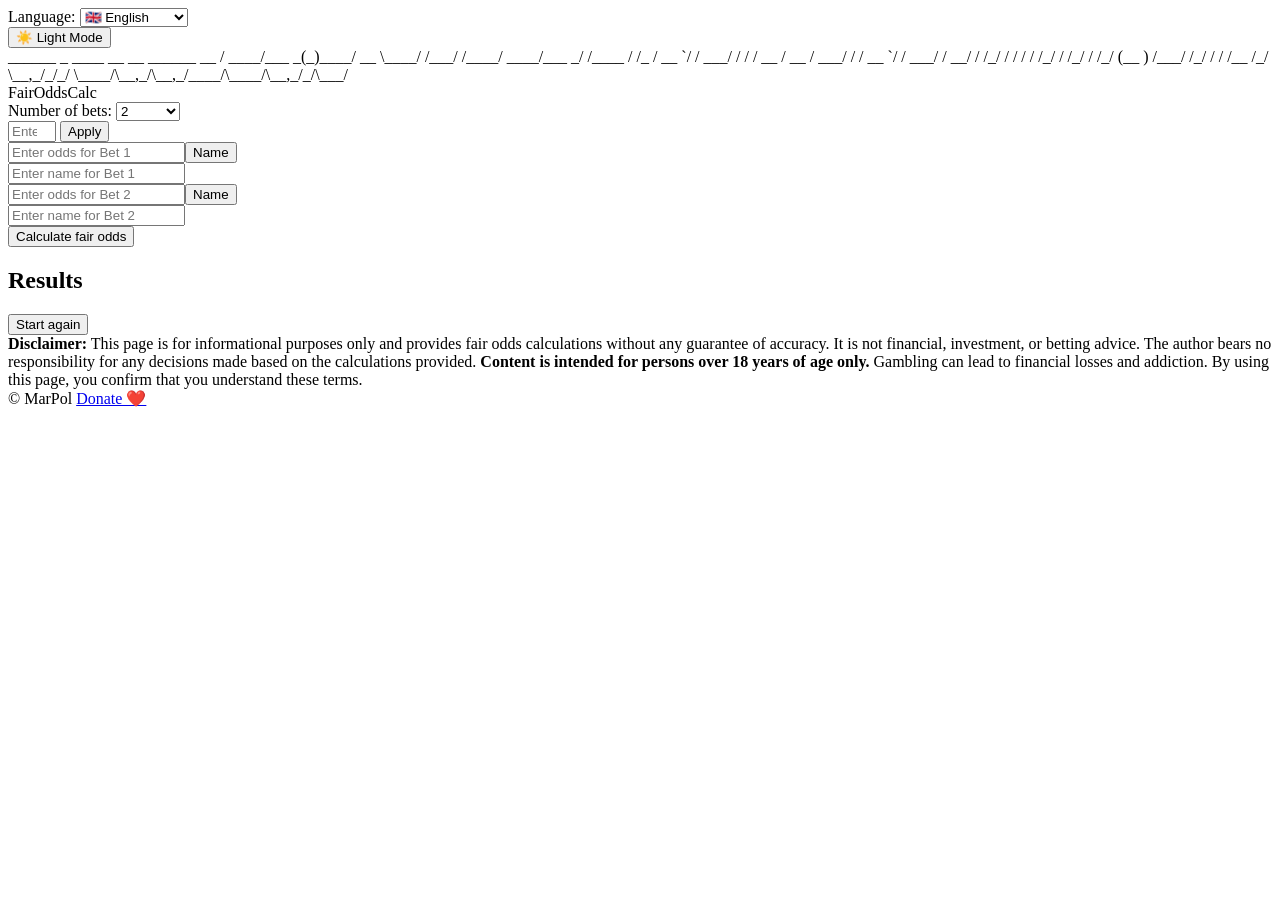
==== index.html @ cbf43318 "import legacy version of website This repository contains the legacy version of FairOddsCalc. Since " ====
<!doctype html><html lang=en><meta content=eb1GpafIvhZh7s1JSLSpTgkXJ-NACs9OdeIjW05rs3c name=google-site-verification><meta charset=UTF-8><meta content="index, follow" name=robots><meta content="A website for calculating fair odds without bookmaker margin." name=description><meta content="width=device-width,initial-scale=1" name=viewport><link href=logo.ico rel=icon type=image/ico><title>FairOddsCalc</title><link href=styles.css rel=stylesheet><body class=dark-mode><div class=container><div class=lang-selector><span>Language:</span> <select id=langSelect class=lang-options><option value=sk>🇸🇰 Slovenčina<option value=en>🇬🇧 English</select></div><button id=modeToggle class=mode-toggle><span id=modeIcon>☀️</span> <span id=modeText>Svetlý Režim</span></button><div class=card>
<div class=logo-desktop id=logo-desktop>
    ______      _      ____      __    __     ______      __    
   / ____/___ _(_)____/ __ \____/ /___/ /____/ ____/___ _/ /____
  / /_  / __ `/ / ___/ / / / __  / __  / ___/ /   / __ `/ / ___/
 / __/ / /_/ / / /  / /_/ / /_/ / /_/ (__  ) /___/ /_/ / / /__  
/_/    \__,_/_/_/   \____/\__,_/\__,_/____/\____/\__,_/_/\___/  
                                                                
</div><div class=logo-mobile id=logo-mobile>FairOddsCalc</div><div class=form-group><label for=tipCount id=tipCountLabel>Počet tipov:</label> <select id=tipCount><option value=2>2<option value=3>3<option value=4>4<option value=6>6<option value=8>8<option value=9>9<option value=10>10<option value=14>14<option value=19>19<option value=22>22<option value=24>24<option value=custom_tipCount id=customTipCountOption>vlastný</select></div><div class="form-group hidden" id=customCountContainer><div class=custom-count-container><input class=custom-count-input id=customCountInput max=50 min=2 placeholder="Zadaj vlastný počet tipov" type=number> <button id=applyCustomCount class=custom-count-button>Použiť</button></div></div><div id=tipInputs></div><button id=calculateButton>Vypočítať férové kurzy</button></div><div class="card hidden" id=resultsCard><h2 id=resultsTitle>Výsledky</h2><div class=results id=results></div><button id=resetButton>Spustiť znova</button></div><div class=disclaimer id=disclaimer><strong>Disclaimer:</strong> Táto stránka slúži iba na informačné účely a poskytuje výpočty férových kurzov bez akejkoľvek záruky presnosti. Nie je to finančné, investičné ani stávkové poradenstvo. Autor nenesie zodpovednosť za žiadne rozhodnutia urobené na základe uvedených výpočtov. <strong>Obsah je určený len pre osoby staršie ako 18 rokov.</strong> Hazardné hry môžu viesť k finančným stratám a vzniku závislosti. Použitím tejto stránky potvrdzujete, že rozumiete týmto podmienkam.</div><div class=copyright> © MarPol <a href=https://revolut.me/marp0l target=_blank>Donate ❤️</a></div></div><script src=scripts.js></script>
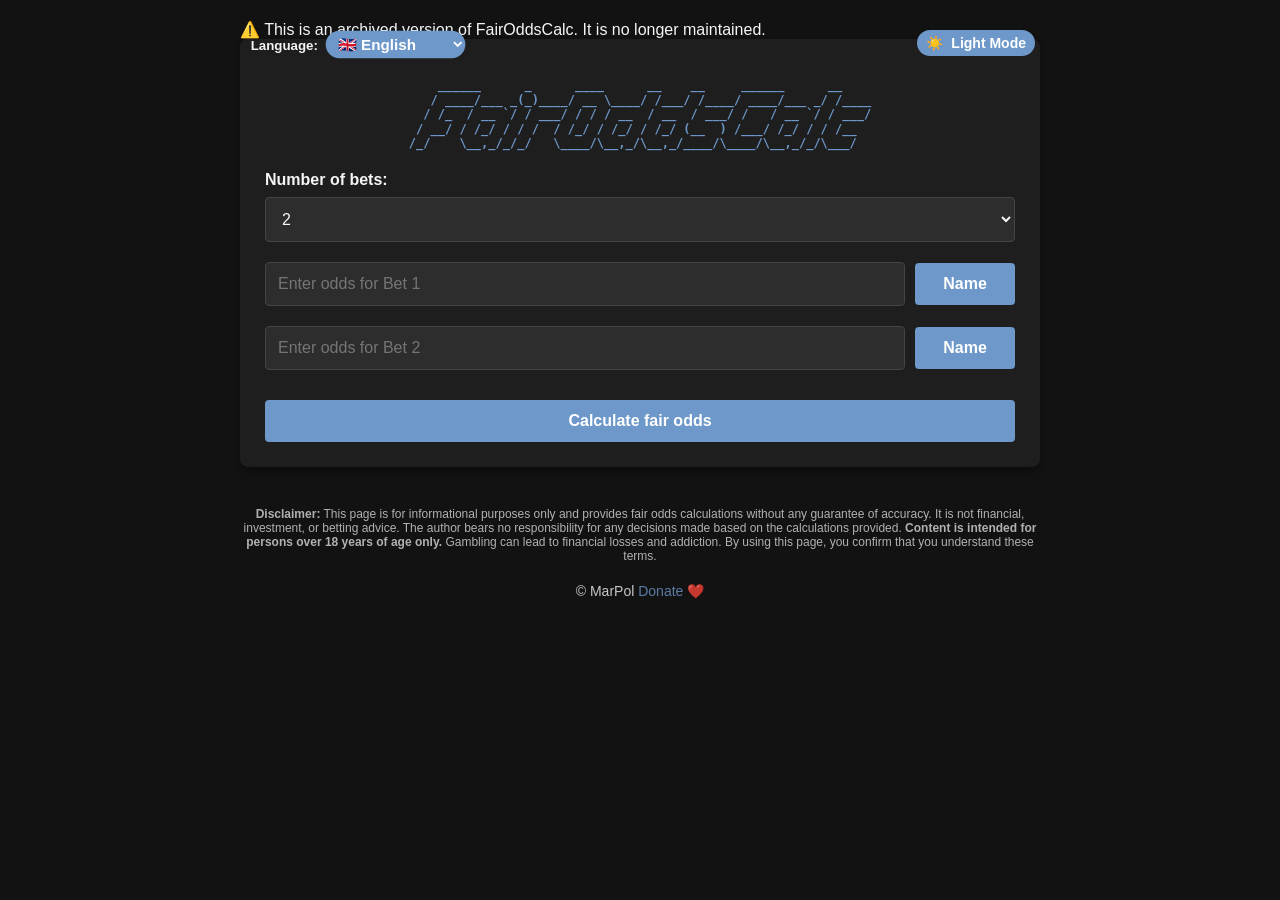
==== commit f36d7b49: "Update index.html" ====
--- a/index.html
+++ b/index.html
@@ -1,4 +1,4 @@
-<!doctype html><html lang=en><meta content=eb1GpafIvhZh7s1JSLSpTgkXJ-NACs9OdeIjW05rs3c name=google-site-verification><meta charset=UTF-8><meta content="index, follow" name=robots><meta content="A website for calculating fair odds without bookmaker margin." name=description><meta content="width=device-width,initial-scale=1" name=viewport><link href=logo.ico rel=icon type=image/ico><title>FairOddsCalc</title><link href=styles.css rel=stylesheet><body class=dark-mode><div class=container><div class=lang-selector><span>Language:</span> <select id=langSelect class=lang-options><option value=sk>🇸🇰 Slovenčina<option value=en>🇬🇧 English</select></div><button id=modeToggle class=mode-toggle><span id=modeIcon>☀️</span> <span id=modeText>Svetlý Režim</span></button><div class=card>
+<!doctype html><html lang=en><meta content=eb1GpafIvhZh7s1JSLSpTgkXJ-NACs9OdeIjW05rs3c name=google-site-verification><meta charset=UTF-8><meta content="index, follow" name=robots><meta content="A website for calculating fair odds without bookmaker margin." name=description><meta content="width=device-width,initial-scale=1" name=viewport><link href=logo.ico rel=icon type=image/ico><title>FairOddsCalc</title><link href=styles.css rel=stylesheet><body class=dark-mode><div class=container><div class="archive-banner">⚠️ This is an archived version of FairOddsCalc. It is no longer maintained.</div><div class=lang-selector><span>Language:</span> <select id=langSelect class=lang-options><option value=sk>🇸🇰 Slovenčina<option value=en>🇬🇧 English</select></div><button id=modeToggle class=mode-toggle><span id=modeIcon>☀️</span> <span id=modeText>Svetlý Režim</span></button><div class=card>
 <div class=logo-desktop id=logo-desktop>
     ______      _      ____      __    __     ______      __    
    / ____/___ _(_)____/ __ \____/ /___/ /____/ ____/___ _/ /____
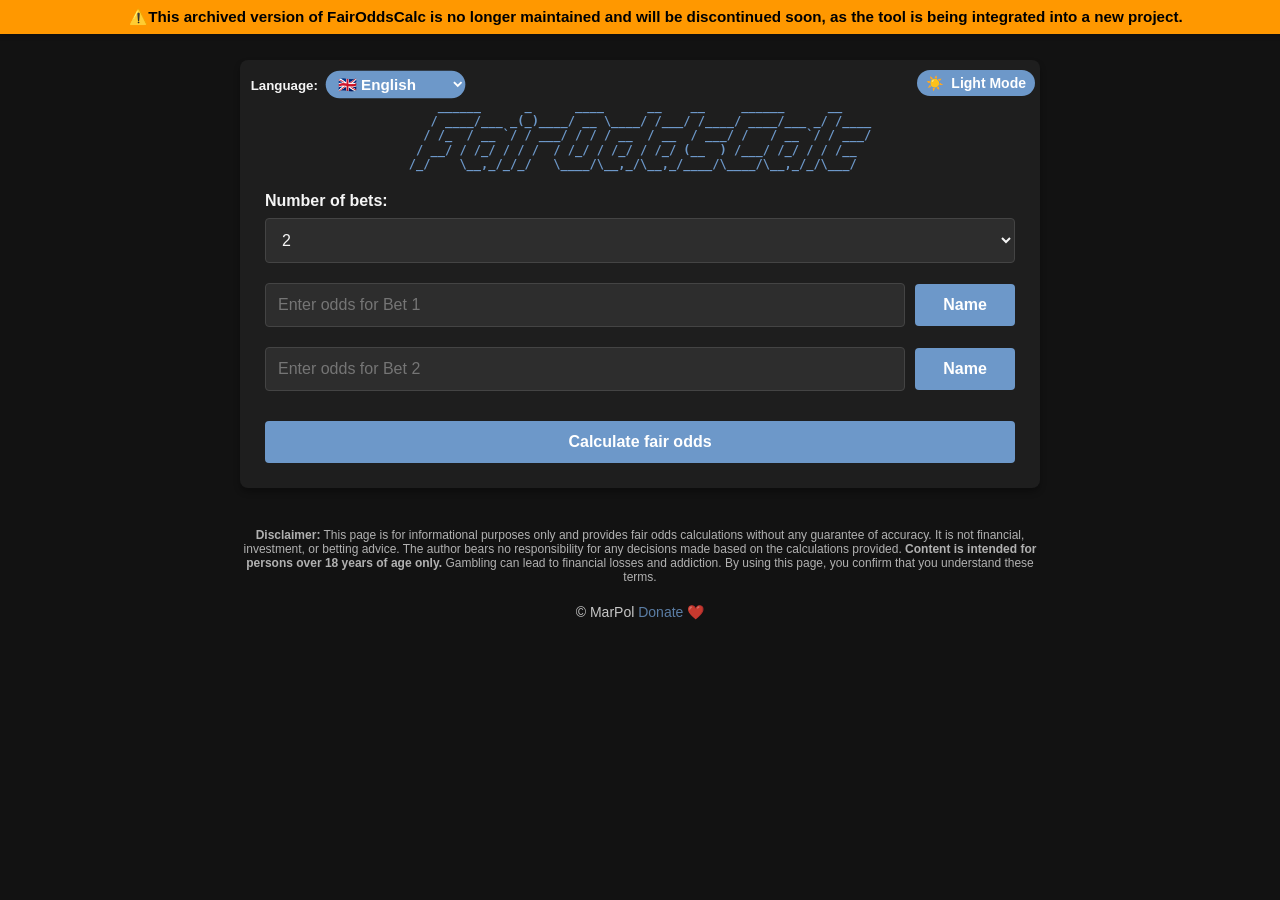
==== commit 43d9d97a: "Update index.html" ====
--- a/index.html
+++ b/index.html
@@ -1,4 +1,4 @@
-<!doctype html><html lang=en><meta content=eb1GpafIvhZh7s1JSLSpTgkXJ-NACs9OdeIjW05rs3c name=google-site-verification><meta charset=UTF-8><meta content="index, follow" name=robots><meta content="A website for calculating fair odds without bookmaker margin." name=description><meta content="width=device-width,initial-scale=1" name=viewport><link href=logo.ico rel=icon type=image/ico><title>FairOddsCalc</title><link href=styles.css rel=stylesheet><body class=dark-mode><div class=container><div class="archive-banner">⚠️ This is an archived version of FairOddsCalc. It is no longer maintained.</div><div class=lang-selector><span>Language:</span> <select id=langSelect class=lang-options><option value=sk>🇸🇰 Slovenčina<option value=en>🇬🇧 English</select></div><button id=modeToggle class=mode-toggle><span id=modeIcon>☀️</span> <span id=modeText>Svetlý Režim</span></button><div class=card>
+<!doctype html><html lang=en><meta content=eb1GpafIvhZh7s1JSLSpTgkXJ-NACs9OdeIjW05rs3c name=google-site-verification><meta charset=UTF-8><meta content="index, follow" name=robots><meta content="A website for calculating fair odds without bookmaker margin." name=description><meta content="width=device-width,initial-scale=1" name=viewport><link href=logo.ico rel=icon type=image/ico><title>FairOddsCalc</title><link href=styles.css rel=stylesheet><body class=dark-mode><div class=container><div class="archive-banner">⚠️This archived version of FairOddsCalc is no longer maintained and will be discontinued soon, as the tool is being integrated into a new project.</div><div class=lang-selector><span>Language:</span> <select id=langSelect class=lang-options><option value=sk>🇸🇰 Slovenčina<option value=en>🇬🇧 English</select></div><button id=modeToggle class=mode-toggle><span id=modeIcon>☀️</span> <span id=modeText>Svetlý Režim</span></button><div class=card>
 <div class=logo-desktop id=logo-desktop>
     ______      _      ____      __    __     ______      __    
    / ____/___ _(_)____/ __ \____/ /___/ /____/ ____/___ _/ /____
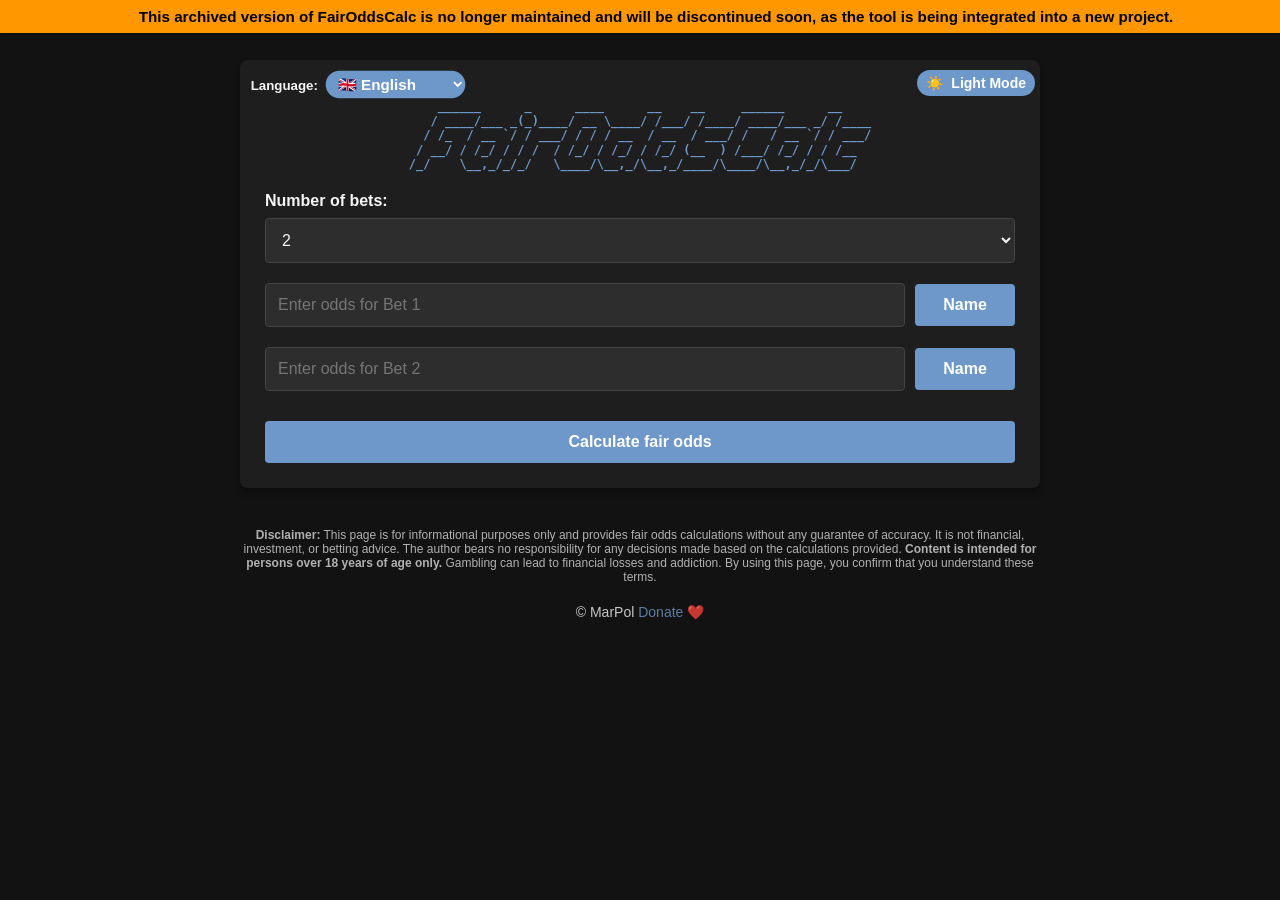
==== commit 8c206c86: "Update index.html" ====
--- a/index.html
+++ b/index.html
@@ -1,4 +1,4 @@
-<!doctype html><html lang=en><meta content=eb1GpafIvhZh7s1JSLSpTgkXJ-NACs9OdeIjW05rs3c name=google-site-verification><meta charset=UTF-8><meta content="index, follow" name=robots><meta content="A website for calculating fair odds without bookmaker margin." name=description><meta content="width=device-width,initial-scale=1" name=viewport><link href=logo.ico rel=icon type=image/ico><title>FairOddsCalc</title><link href=styles.css rel=stylesheet><body class=dark-mode><div class=container><div class="archive-banner">⚠️This archived version of FairOddsCalc is no longer maintained and will be discontinued soon, as the tool is being integrated into a new project.</div><div class=lang-selector><span>Language:</span> <select id=langSelect class=lang-options><option value=sk>🇸🇰 Slovenčina<option value=en>🇬🇧 English</select></div><button id=modeToggle class=mode-toggle><span id=modeIcon>☀️</span> <span id=modeText>Svetlý Režim</span></button><div class=card>
+<!doctype html><html lang=en><meta content=eb1GpafIvhZh7s1JSLSpTgkXJ-NACs9OdeIjW05rs3c name=google-site-verification><meta charset=UTF-8><meta content="index, follow" name=robots><meta content="A website for calculating fair odds without bookmaker margin." name=description><meta content="width=device-width,initial-scale=1" name=viewport><link href=logo.ico rel=icon type=image/ico><title>FairOddsCalc</title><link href=styles.css rel=stylesheet><body class=dark-mode><div class=container><div class="archive-banner">This archived version of FairOddsCalc is no longer maintained and will be discontinued soon, as the tool is being integrated into a new project.</div><div class=lang-selector><span>Language:</span> <select id=langSelect class=lang-options><option value=sk>🇸🇰 Slovenčina<option value=en>🇬🇧 English</select></div><button id=modeToggle class=mode-toggle><span id=modeIcon>☀️</span> <span id=modeText>Svetlý Režim</span></button><div class=card>
 <div class=logo-desktop id=logo-desktop>
     ______      _      ____      __    __     ______      __    
    / ____/___ _(_)____/ __ \____/ /___/ /____/ ____/___ _/ /____
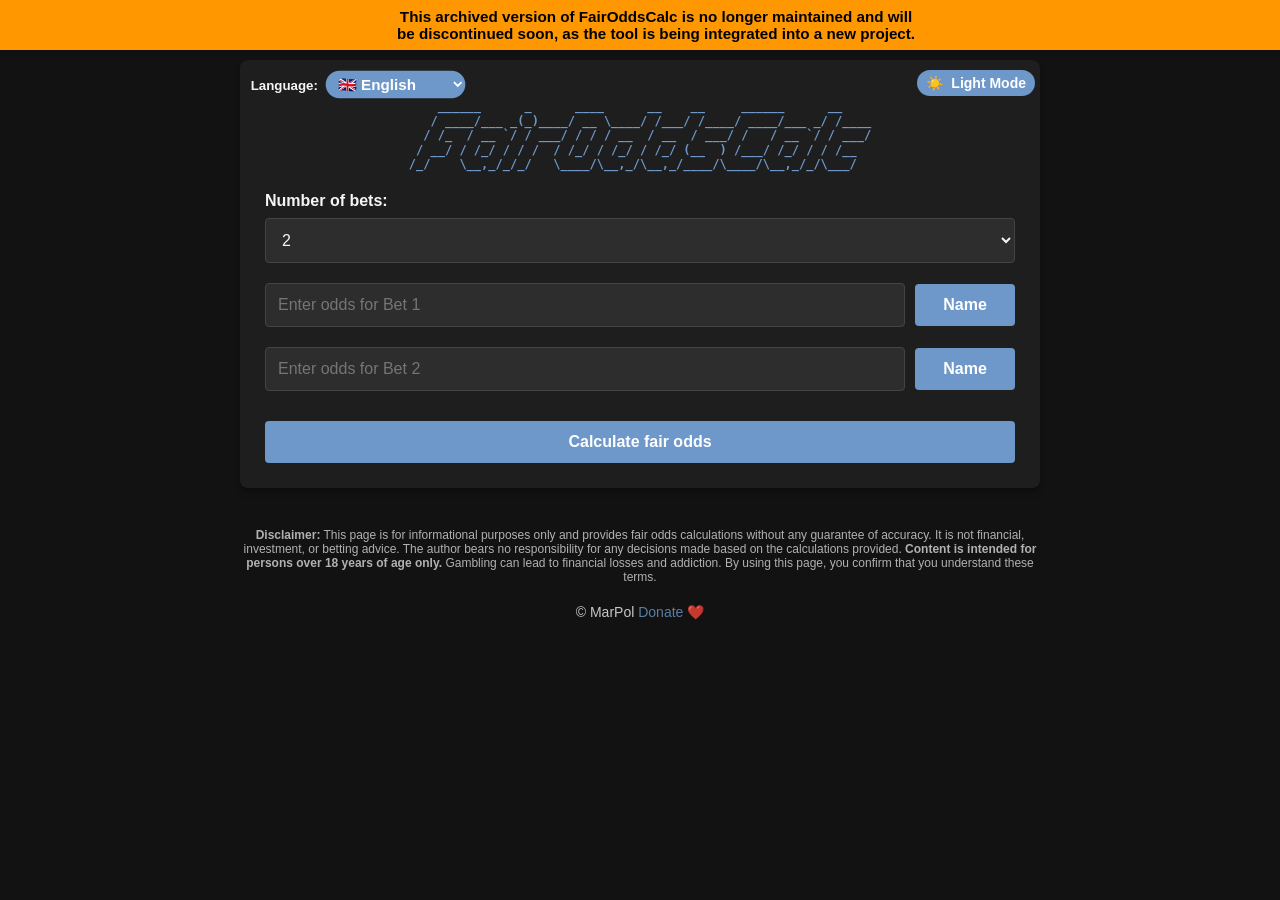
==== commit 27794c2a: "Update index.html" ====
--- a/index.html
+++ b/index.html
@@ -1,4 +1,4 @@
-<!doctype html><html lang=en><meta content=eb1GpafIvhZh7s1JSLSpTgkXJ-NACs9OdeIjW05rs3c name=google-site-verification><meta charset=UTF-8><meta content="index, follow" name=robots><meta content="A website for calculating fair odds without bookmaker margin." name=description><meta content="width=device-width,initial-scale=1" name=viewport><link href=logo.ico rel=icon type=image/ico><title>FairOddsCalc</title><link href=styles.css rel=stylesheet><body class=dark-mode><div class=container><div class="archive-banner">This archived version of FairOddsCalc is no longer maintained and will be discontinued soon, as the tool is being integrated into a new project.</div><div class=lang-selector><span>Language:</span> <select id=langSelect class=lang-options><option value=sk>🇸🇰 Slovenčina<option value=en>🇬🇧 English</select></div><button id=modeToggle class=mode-toggle><span id=modeIcon>☀️</span> <span id=modeText>Svetlý Režim</span></button><div class=card>
+<!doctype html><html lang=en><meta content=eb1GpafIvhZh7s1JSLSpTgkXJ-NACs9OdeIjW05rs3c name=google-site-verification><meta charset=UTF-8><meta content="index, follow" name=robots><meta content="A website for calculating fair odds without bookmaker margin." name=description><meta content="width=device-width,initial-scale=1" name=viewport><link href=logo.ico rel=icon type=image/ico><title>FairOddsCalc</title><link href=styles.css rel=stylesheet><body class=dark-mode><div class=container><div class="archive-banner">This archived version of FairOddsCalc is no longer maintained and will<br>be discontinued soon, as the tool is being integrated into a new project.</div><div class=lang-selector><span>Language:</span> <select id=langSelect class=lang-options><option value=sk>🇸🇰 Slovenčina<option value=en>🇬🇧 English</select></div><button id=modeToggle class=mode-toggle><span id=modeIcon>☀️</span> <span id=modeText>Svetlý Režim</span></button><div class=card>
 <div class=logo-desktop id=logo-desktop>
     ______      _      ____      __    __     ______      __    
    / ____/___ _(_)____/ __ \____/ /___/ /____/ ____/___ _/ /____
